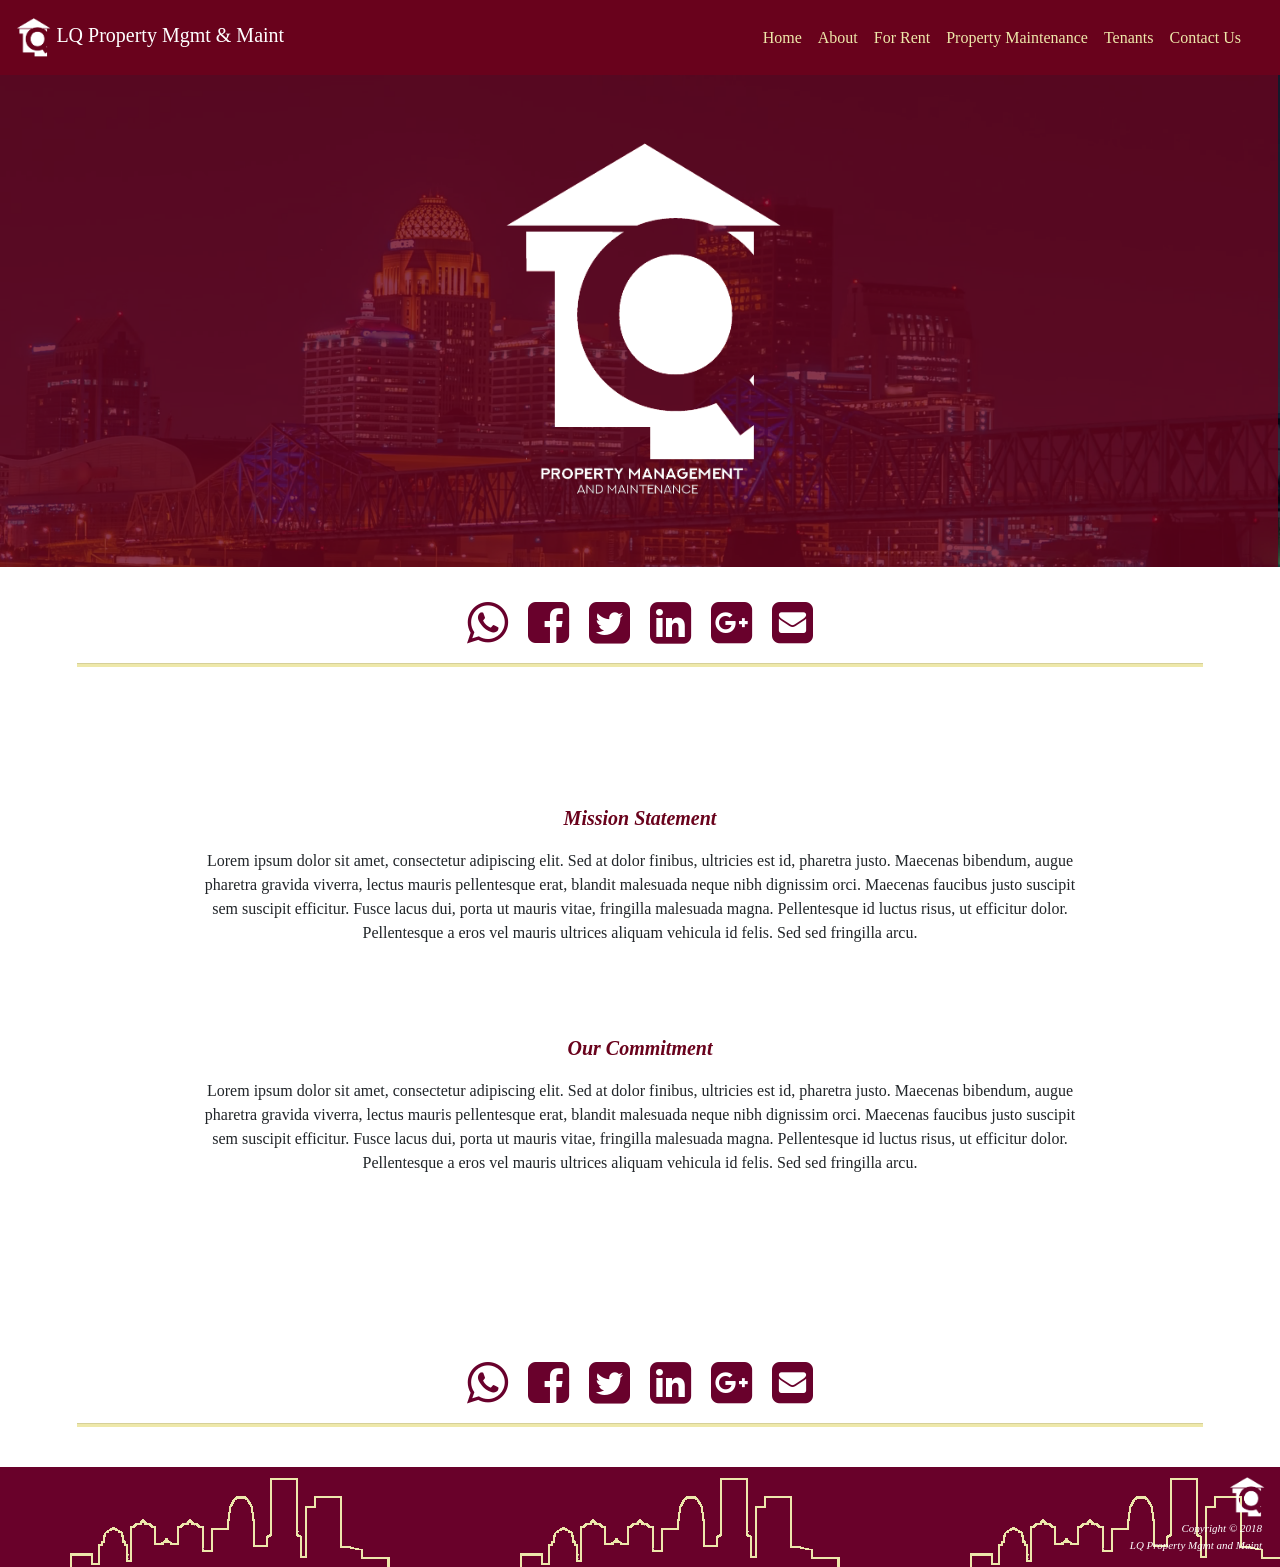
==== index.html @ 8e20ef8d "first build" ====
<!DOCTYPE html>
<html lang="en">
<head>
    <title></title>
    <meta charset="utf-8">
    <meta name="viewport" content="width=device-width, initial-scale=1, shrink-to-fit=no">

    <!-- Bootstrap CSS -->


    <link rel="stylesheet" href="https://maxcdn.bootstrapcdn.com/bootstrap/4.0.0-beta/css/bootstrap.min.css" integrity="sha384-/Y6pD6FV/Vv2HJnA6t+vslU6fwYXjCFtcEpHbNJ0lyAFsXTsjBbfaDjzALeQsN6M" crossorigin="anonymous">
    <link rel="stylesheet" href="main.css">
    <link rel="stylesheet" href="https://maxcdn.bootstrapcdn.com/font-awesome/4.5.0/css/font-awesome.min.css">

</head>
<body class="home">


    <!-- Bootstrap CSS -->


     <!-- NavBar -->


  <nav class="navbar  sticky-top navbar-expand-md navbar-dark bg-dark" >
   <a class="navbar-brand brand col row" href="index.html"><img src="img/lqprommWHITESOLO.png" class="nav-logo" alt="LQ logo">  LQ Property Mgmt & Maint </a>
   <button class="navbar-toggler" type="button" data-toggle="collapse" data-target="#navbarTogg" aria-controls="navbarNav" aria-expanded="false" aria-label="Toggle navigation">
     <span class="navbar-toggler-icon"></span>
   </button>
   <div class="collapse navbar-collapse" id="navbarTogg" >
     <ul class="col-12  d-flex navbar-nav mx-auto justify-content-end">
       <li class="nav-item active">
         <a class="nav-link nav-text" href="#">Home <span class="sr-only">(current)</span></a>
       </li>
       <li class="nav-item">
         <a class="nav-link nav-text" href="aboutus.html">About</a>
       </li>
       <li class="nav-item">
         <a class="nav-link nav-text" href="forrent.html">For Rent</a>
       </li>
       <li class="nav-item">
         <a class="nav-link nav-text" href="propertymaintenance.html">Property Maintenance</a>
       </li>
       <li class="nav-item">
         <a class="nav-link nav-text" href="https://signin.managebuilding.com/Manager/PublicPages/Login.aspx">Tenants</a>
       </li>
       <li class="nav-item">
         <a class="nav-link nav-text" href="contactus.html">Contact Us</a>
       </li>
     </ul>
   </div>
 </nav>


    <!-- NavBar -->


    <!-- Jumbotron -->


<div class="jumbotron container-fluid bg-info text-white">
  <div class="container text-sm-center pt-5">
    <h1 class="display-4 jumbo-text"><img src="img/lqprommWHITE.png" class="img" alt="LQ logo"></h1>
    <p class="lead"></p><br>
  </div>
</div>

    <div class="social container">
        <a href="#" id="share-wa" class="sharer button"><i class="fa fa-3x fa-whatsapp"></i></a>


      <a href="" id="share-fb" class="sharer button"><i class="fa fa-3x fa-facebook-square"></i></a>
      <a href="#" id="share-tw" class="sharer button"><i class="fa fa-3x fa-twitter-square"></i></a>
      <a href="#" id="share-li" class="sharer button"><i class="fa fa-3x fa-linkedin-square"></i></a>
      <a href="#" id="share-gp" class="sharer button"><i class="fa fa-3x fa-google-plus-square"></i></a>
      <a href="#" id="share-em" class="sharer button"><i class="fa fa-3x fa-envelope-square"></i></a>
    </div>

    </div>
    <hr></hr><br><br><br><br><br>


    <!-- Jumbotron -->


    <!-- Body -->


    <div class="container">
      <div class="row-fluid">
        <div class="col-sm-12 information">
          <p class="column-title font-weight-bold">Mission Statement</p>
          <p>Lorem ipsum dolor sit amet, consectetur adipiscing elit. Sed at dolor finibus, ultricies est id, pharetra justo. Maecenas bibendum, augue pharetra gravida viverra, lectus mauris pellentesque erat, blandit malesuada neque nibh dignissim orci. Maecenas faucibus justo suscipit sem suscipit efficitur. Fusce lacus dui, porta ut mauris vitae, fringilla malesuada magna. Pellentesque id luctus risus, ut efficitur dolor. Pellentesque a eros vel mauris ultrices aliquam vehicula id felis. Sed sed fringilla arcu.</p><br><br><br>
        </div>
        <div class="col-sm-12 information">
          <p class="column-title font-weight-bold"> Our Commitment </p>
          <p>Lorem ipsum dolor sit amet, consectetur adipiscing elit. Sed at dolor finibus, ultricies est id, pharetra justo. Maecenas bibendum, augue pharetra gravida viverra, lectus mauris pellentesque erat, blandit malesuada neque nibh dignissim orci. Maecenas faucibus justo suscipit sem suscipit efficitur. Fusce lacus dui, porta ut mauris vitae, fringilla malesuada magna. Pellentesque id luctus risus, ut efficitur dolor. Pellentesque a eros vel mauris ultrices aliquam vehicula id felis. Sed sed fringilla arcu.</p><br><br><br><br><br><br><br>
        </div>
      </div>
    </div>


    <!-- Body -->


    <!-- Footer -->


    <div class="social container">
        <a href="" id="share-wa" class="sharer button"><i class="fa fa-3x fa-whatsapp"></i></a>


      <a href="https://www.facebook.com/sharer/sharer.php?u=https://devrion.github.io/gittest/" id="share-fb" class="button"><i class="fa fa-3x fa-facebook-square"></i></a>
      <a href="" id="share-tw" class="sharer button"><i class="fa fa-3x fa-twitter-square"></i></a>
      <a href="" id="share-li" class="sharer button"><i class="fa fa-3x fa-linkedin-square"></i></a>
      <a href="" id="share-gp" class="sharer button"><i class="fa fa-3x fa-google-plus-square"></i></a>
      <a href="" id="share-em" class="sharer button"><i class="fa fa-3x fa-envelope-square"></i></a>
    </div>
    </div>

    <hr></hr><br>


  <footer class="footer container-fluid"><img src="img/lqprommWHITESOLO.png" class="footer-logo btm" alt="LQ logo"><div class="row-fluid footword"> <span class="smallfoot">Copyright</span> © 2018<br> <span class="smallfoot"> LQ Property Mgmt and Maint </span> </div>
  </footer>


      <!-- Footer -->


      <!-- JavaScript -->
      <script src="https://code.jquery.com/jquery-3.2.1.slim.min.js" integrity="sha384-KJ3o2DKtIkvYIK3UENzmM7KCkRr/rE9/Qpg6aAZGJwFDMVNA/GpGFF93hXpG5KkN" crossorigin="anonymous"></script>
      <script src="https://maxcdn.bootstrapcdn.com/bootstrap/4.0.0-beta/js/bootstrap.min.js" integrity="sha384-h0AbiXch4ZDo7tp9hKZ4TsHbi047NrKGLO3SEJAg45jXxnGIfYzk4Si90RDIqNm1" crossorigin="anonymous"></script>
      <script type="text/javascript" src="app.js"></script>



</body>
</html>
---- main.css ----
/* Nav Buttons */


.nav-logo {
    max-width: 22%;
    max-height: 22%;

}


.navbar{
    background-color: #69021C !important;
    min-height: 75px;
    display: flex;

}


.d-flex {
    display: flex;
    align-items: center;

}


.nav-text {
  color: #EEE8AA !important;

}


.column-title {
  font-size: 20px;
  font-style: italic;
  color: #69021C;
  text-align: center;

}


.nav-link:hover {
    text-decoration: underline;
    color: white;

}


/* Nav Buttons */


  .home {
    font-family: avenir;

  }


/* Jumbotron */


  .jumbotron {
    background-image: url(img/BurgundyLouisville.png);
    background-size: cover;
    background-color: #69012C;
    padding: 1em;
    border-radius: 0;

  }

  .jumbotron2 {
    background-image: url(img/MapPic2.png);
    background-size: cover;
    background-color: #69012C;
    padding: 1em;
    border-radius: 0;
    min-height: 500px;

  }

  .jumbotron3 {
    background-image: url(img/maintpic.png);
    background-size: cover;
    background-color: #69012C;
    padding: 1em;
    border-radius: 0;
    min-height: 500px;

  }

  .jumbotron4 {
    background-image: url(img/contactus.png);
    background-size: cover;
    background-color: #69012C;
    padding: 1em;
    border-radius: 0;
    min-height: 500px;

  }

  .jumbo2txt {
    font-weight: times;
    font-size: 4em;

  }


/* Jumbotron */


  hr {
  width: 88%;
  margin-left: auto;
  margin-right: auto;
  height: 3px;
  background-color:#EEE8AA;
  opacity: 1;

  }


  .img {
    max-width: 40%;
    max-height: 100%;

  }

  .footer {
     background-image: url(img/louisville-skyline-silhouette.png);
     height: 100px;
     max-width: 100%;
     background-color: #69012C;
     color: white;
     font-style: italic;
     text-align: right;
     font-size: 11px;

  }

  .footword {
    padding: 3px;

  }

  .footer-logo {
    padding-top: 10px;
    max-width: 50%;
    max-height: 50%;

  }

  .information, .container {
    text-align:center;
    max-width: 60em;

  }

  .c1 {
   border-color: #69012C;
   border-width: 2px;
   width: 18em;

  }

  .card {
    margin: auto;
    border-color: #69012C;

  }

  .icon {
    height: 30px;
    width: 30px;

  }

  .phoneicon {
    height: 25px;
    weight: 25px;

  }

  .paralist {
    margin: 20px;

  }

  .btnposition {
  margin: 5px;

  }

  .questions {
    color: #69012C;
    font-size: 3em;
    text-align: center;

  }

  .inputfield {
    height: 10em;

  }

  .form {
    width: 79%;

  }

  .btncolor {
    background-color: #69012C;
    border-color: #69012C;

  }

  .radius {
    border-color: #69012C;
    color: #69012C;

  }

/* For Rent List */

  .media {
    background:#fff;
    position:relative;
    margin-bottom:15px;

    }

  .media img {
    width:200px;
    margin:0;
    height:136px;

    }

  .media-body {
    border:1px
    solid #69012C;
    border-left:0;
    height:136px;

    }

  .media .price {
    float:left;
    width:100%;
    font-size:30px;
    font-weight:600;
    color:#69012C;

    }

  .media .price small {
    display:block;
    font-size:17px;
    color:#232323;

    }

  .media .stats {
    float:left;
    width:100%;
    margin-top:10px;

    }

  .media .stats span {
    float:left;
    margin-right:10px;
    font-size:15px;

    }

  .media .stats span i {
    margin-right:7px;
    color:#4765AB;

    }

  .media .address {
    float:left;
    width:100%;
    font-size:14px;
    margin-top:5px;
    color:#888;

    }


/* For Rent List */

  .social a {
    padding: 0 .5em;
    color:  #69012C;
  }

  #accordion {
    margin: 40px;
  }


/* Media Queries */


/* Smartphone Display */


@media screen and (max-width : 600px) {

    .jumbotron {
      background-image: url(img/BurgundyLouisville.png);
      background-size: cover;
      background-color: #69012C;
      padding: 1px;

    }

    .jumbo-text {
      font-size: 2em;
      text-align: center;

    }

    .navbar-brand,
    .brand  {
      font-size: 1em;
      color: #EEE8AA !important;

    }

    .navbar-default,
    .navbar-toggler,
    .navbar-collapse {
        border-color: #EEE8AA !important;

    }

    .img {
        max-width: 60%;
        max-height: 60%;

    }

    .nav-logo {
        max-width: 10%;
        max-height: 10%;
    }

    .jumbotron2 {
      min-height: 300px;
    }

    .jumbotron3 {
      min-height: 300px;
    }

    .jumbotron4 {
      min-height: 300px;
    }

    .c1 {
      margin-right: auto;
      margin-left: auto;
      margin-bottom: 25px;
      width: 16em;

    }

    #accordion {
      margin: 20px;
    }

    .btnposition {
      position: relative;
      width: 150px;
    }



    .media img {
      width:200px;
      margin:0;
      height:275px;

    }

    .media-body {
      border:1px solid #69012C;
      border-left:0;
      height:275px;

    }

    .navbar-toggler .navbar-toggler-icon {
      background-image: url("data:image/svg+xml;charset=utf8,%3Csvg viewBox='0 0 32 32' xmlns='http://www.w3.org/2000/svg'%3E%3Cpath stroke='#EEE8AA' stroke-width='2' stroke-linecap='round' stroke-miterlimit='10' d='M4 8h24M4 16h24M4 24h24'/%3E%3C/svg%3E") !important;

    }

    .paralist {
      padding: 0px 40px 0px 10px;

    }

    .media {
      padding-bottom: 45px;

    }

    .smallfoot {
      display: none;

    }

    .btm {
      padding-top: 15px;

    }

    .footer {
       background-image: url(img/louisville-skyline-silhouette.png);
       height: 100px;
       max-width: 100%;
       background-color: #69012C;
       color: white;
       font-style: italic;
       text-align: right;
       font-size: 9px;

    }

    .form {
      width: 90%;

    }


}


/* Smartphone Display */


/* Tablet Display */


@media  (min-width : 600px) and (max-width : 1000px) {
  .jumbo-text {
    font-size: 1em;
    text-align: center;

  }

  .navbar-brand,
  .brand  {
    font-size: 1em;
    color: #EEE8AA !important;

  }

  .navbar-default,
  .navbar-toggler,
  .navbar-collapse {
      border-color: #EEE8AA !important;

  }

  .navbar-toggler
  .navbar-toggler-icon {
    background-image: url("data:image/svg+xml;charset=utf8,%3Csvg viewBox='0 0 32 32' xmlns='http://www.w3.org/2000/svg'%3E%3Cpath stroke='#EEE8AA' stroke-width='2' stroke-linecap='round' stroke-miterlimit='10' d='M4 8h24M4 16h24M4 24h24'/%3E%3C/svg%3E") !important;
}

  }

  .nav-logo {
      max-width: 10%;
      max-height: 10%;

  }

  .jumbo2txt {
    font-weight: times;
    font-size: 3em;

  }

  .c1 {
    margin-right: auto;
    margin-left: auto;
    margin-bottom: 25px;
    width: 16em;

  }

}


/* Tablet Display */


/* Desktop Display */
@media screen and (min-width : 1020px) {

  .nav-logo {
      max-width: 70%;
      max-height: 70%;

  }

}
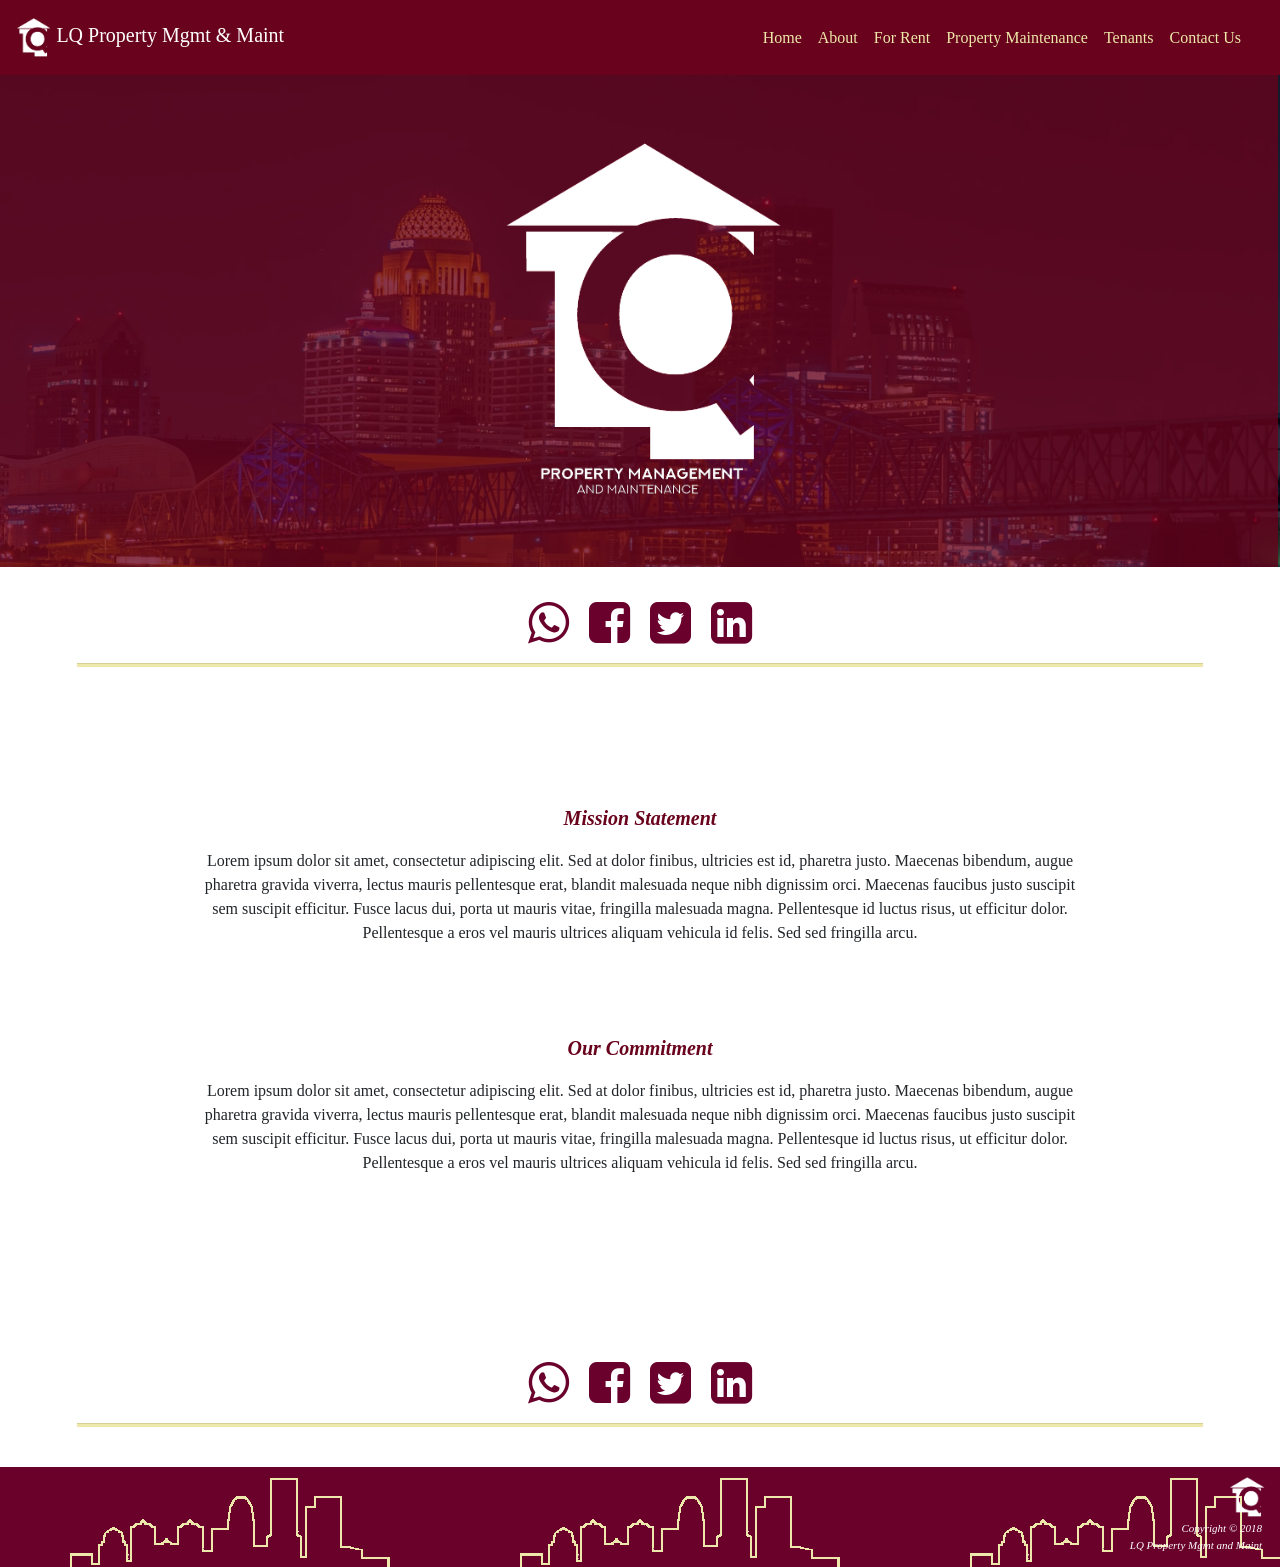
==== commit 22ed69f2: "finalphase" ====
--- a/index.html
+++ b/index.html
@@ -66,14 +66,14 @@
 </div>
 
     <div class="social container">
-        <a href="#" id="share-wa" class="sharer button"><i class="fa fa-3x fa-whatsapp"></i></a>
+        <a href="https://api.whatsapp.com/send?phone=whatsappphonenumber&text=devrion.github.io" id="share-wa" class="sharer button"><i class="fa fa-3x fa-whatsapp"></i></a>
 
 
-      <a href="" id="share-fb" class="sharer button"><i class="fa fa-3x fa-facebook-square"></i></a>
-      <a href="#" id="share-tw" class="sharer button"><i class="fa fa-3x fa-twitter-square"></i></a>
-      <a href="#" id="share-li" class="sharer button"><i class="fa fa-3x fa-linkedin-square"></i></a>
-      <a href="#" id="share-gp" class="sharer button"><i class="fa fa-3x fa-google-plus-square"></i></a>
-      <a href="#" id="share-em" class="sharer button"><i class="fa fa-3x fa-envelope-square"></i></a>
+      <a href="https://www.facebook.com/sharer/sharer.php?u=https://devrion.github.io/LQProject/" id="share-fb" class="sharer button"><i class="fa fa-3x fa-facebook-square"></i></a>
+      <a href="http://twitter.com/share?text=textdevrion.github.io/LQProject=http://devrion.github.io/LQProject&hashtags=hashtag1,hashtag2,hashtag3
+" id="share-tw" class="sharer button"><i class="fa fa-3x fa-twitter-square"></i></a>
+      <a href="https://www.linkedin.com/shareArticle?mini=true&url=http://developer.linkedin.com&title=LinkedIn%20Developer%20Network&summary=My%20favorite%20developer%20program&source=LinkedIn
+" id="share-li" class="sharer button"><i class="fa fa-3x fa-linkedin-square"></i></a>
     </div>
 
     </div>
@@ -107,14 +107,14 @@
 
 
     <div class="social container">
-        <a href="" id="share-wa" class="sharer button"><i class="fa fa-3x fa-whatsapp"></i></a>
+        <a href="https://api.whatsapp.com/send?phone=whatsappphonenumber&text=devrion.github.io" id="share-wa" class="sharer button"><i class="fa fa-3x fa-whatsapp"></i></a>
 
 
-      <a href="https://www.facebook.com/sharer/sharer.php?u=https://devrion.github.io/gittest/" id="share-fb" class="button"><i class="fa fa-3x fa-facebook-square"></i></a>
-      <a href="" id="share-tw" class="sharer button"><i class="fa fa-3x fa-twitter-square"></i></a>
-      <a href="" id="share-li" class="sharer button"><i class="fa fa-3x fa-linkedin-square"></i></a>
-      <a href="" id="share-gp" class="sharer button"><i class="fa fa-3x fa-google-plus-square"></i></a>
-      <a href="" id="share-em" class="sharer button"><i class="fa fa-3x fa-envelope-square"></i></a>
+      <a href="https://www.facebook.com/sharer/sharer.php?u=https://devrion.github.io/LQProject/" id="share-fb" class="sharer button"><i class="fa fa-3x fa-facebook-square"></i></a>
+      <a href="http://twitter.com/share?text=textdevrion.github.io/LQProject=http://devrion.github.io/LQProject&hashtags=hashtag1,hashtag2,hashtag3" id="share-tw" class="sharer button"><i class="fa fa-3x fa-twitter-square"></i></a>
+      <a href="https://www.linkedin.com/shareArticle?mini=true&url=http://developer.linkedin.com&title=LinkedIn%20Developer%20Network&summary=My%20favorite%20developer%20program&source=LinkedIn
+" id="share-li" class="sharer button"><i class="fa fa-3x fa-linkedin-square"></i></a>
+
     </div>
     </div>
 
